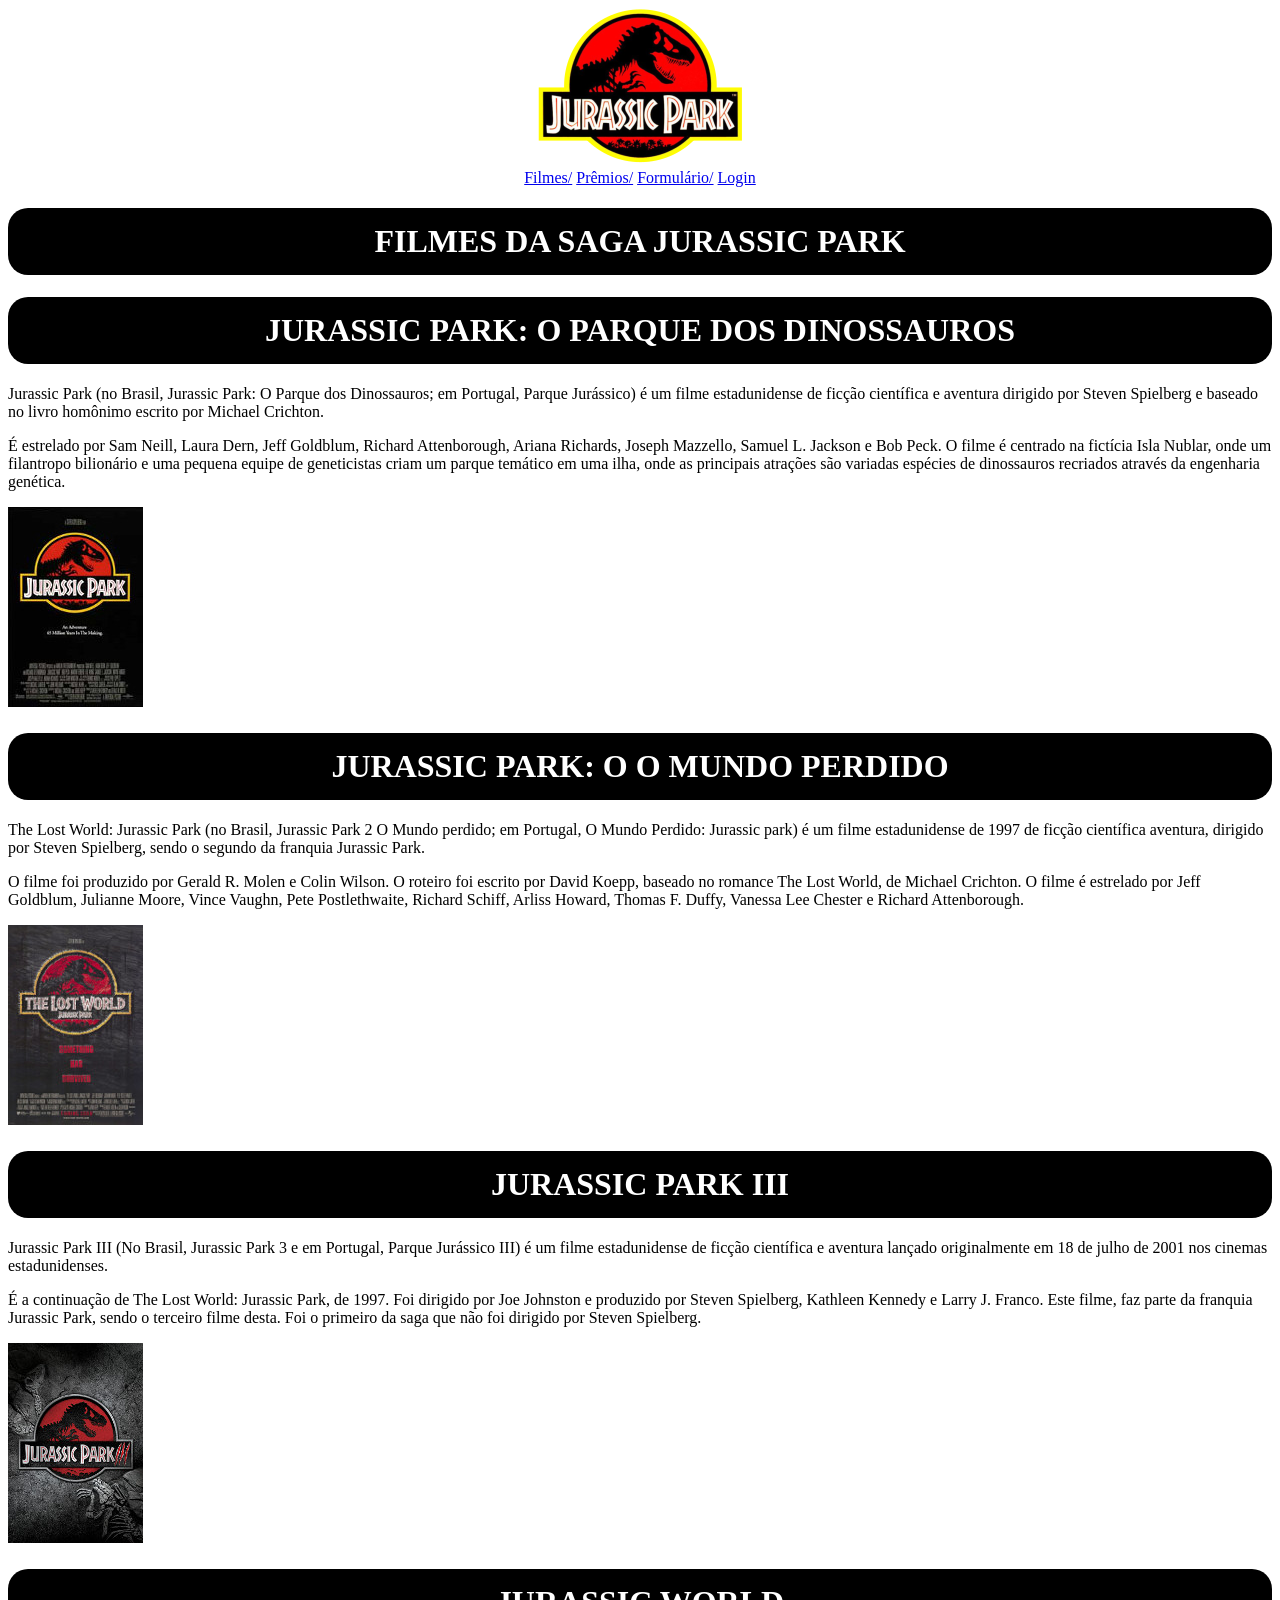
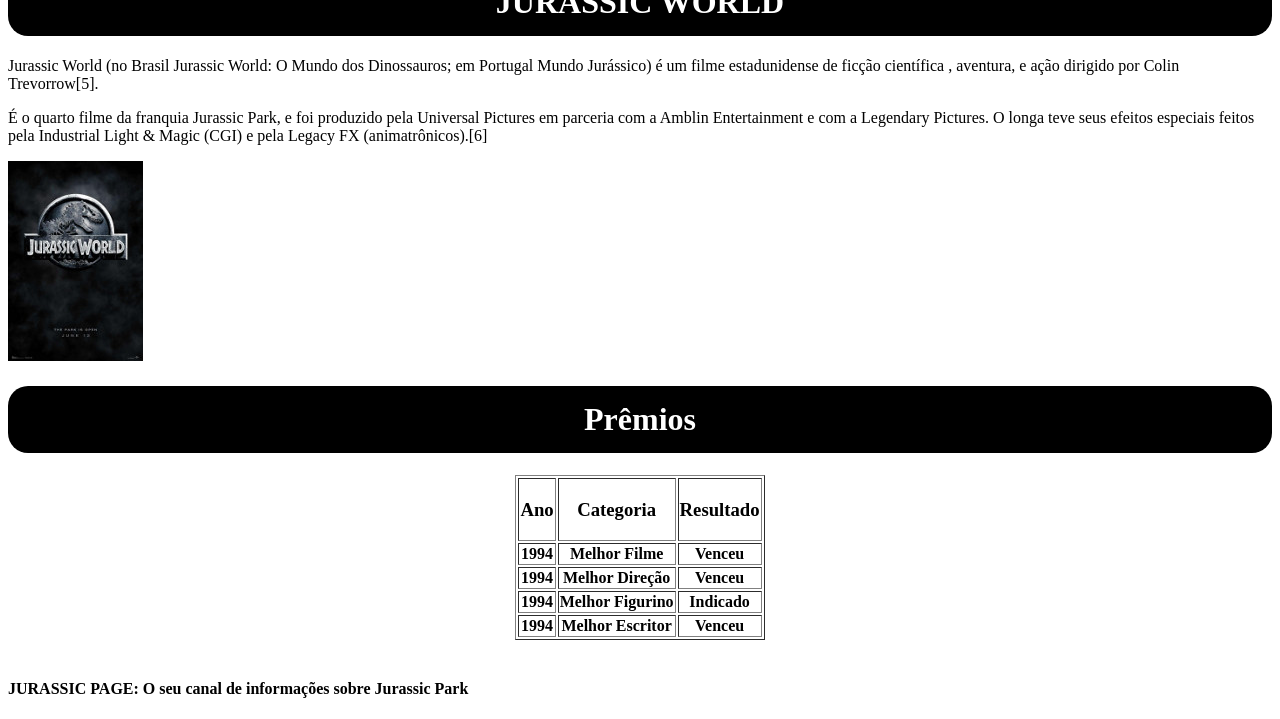
==== index.html @ efc28d9f "Update index.html" ====
<!doctype html> 
<html>
    <head>
        <title>
            Jurassic Park Saga
        </title>
    </head>
    <style>
        h1{
            background-color: black;
            color: white;
            padding: 15px;
            border-radius: 20px;
            text-align: center;
        }
    </style>
<body>
   <div style="text-align: center;">
    <img src="jlogo.png">
   </div>
   <div style="text-align: center">
   <a href="https://www.google.com/search?client=opera-gx&q=filme+de+jurassic+park&sourceid=opera&ie=UTF-8&oe=UTF-8"> Filmes/</a>
   <a href="https://www.google.com/search?q=premios+de+jurassic+park&client=opera-gx&hs=x34&sca_esv=cfc38f4587fd6d45&sca_upv=1&sxsrf=ADLYWIJe2-pPVFAlwGHvbEy3ksPBZTXFZg%3A1725655520363&ei=4GnbZsHfFf3T1sQPs_2hQA&ved=0ahUKEwjBz67il6-IAxX9qZUCHbN-CAgQ4dUDCA8&uact=5&oq=premios+de+jurassic+park&gs_lp=Egxnd3Mtd2l6LXNlcnAiGHByZW1pb3MgZGUganVyYXNzaWMgcGFyazIEEAAYHjIIEAAYgAQYogRI5QtQAFikCnAAeAGQAQCYAb8BoAH3CaoBAzAuN7gBA8gBAPgBAZgCBaACsgfCAgYQABgHGB7CAggQABgHGAgYHsICCBAAGAcYHhgPmAMAkgcDMC41oAejIg&sclient=gws-wiz-serp"> Prêmios/</a>
   <a href="Formulário Aula.html"> Formulário/</a>
   <a href="form.html">Login</a>
   </div>
<h1> FILMES DA SAGA JURASSIC PARK</h1>
<h1> JURASSIC PARK: O PARQUE DOS DINOSSAUROS</h1>
<p>
    Jurassic Park (no Brasil, Jurassic Park: O Parque dos Dinossauros; em Portugal, Parque Jurássico) é um
filme estadunidense de ficção científica e aventura dirigido por Steven Spielberg e baseado no livro
homônimo escrito por Michael Crichton.
</p>
<p>
É estrelado por Sam Neill, Laura Dern, Jeff Goldblum, Richard Attenborough, Ariana Richards, Joseph
Mazzello, Samuel L. Jackson e Bob Peck. O filme é centrado na fictícia Isla Nublar, onde um filantropo
bilionário e uma pequena equipe de geneticistas criam um parque temático em uma ilha, onde as principais
atrações são variadas espécies de dinossauros recriados através da engenharia genética.
</p>
<div>
    <img src="j1.jpg">
</div>
<h1>JURASSIC PARK: O O MUNDO PERDIDO</h1>
<p>
    The Lost World: Jurassic Park (no Brasil, Jurassic Park 2 O Mundo perdido; em Portugal, O Mundo
    Perdido: Jurassic park) é um filme estadunidense de 1997 de ficção científica aventura, dirigido por Steven
    Spielberg, sendo o segundo da franquia Jurassic Park.
</p>
<p>
    O filme foi produzido por Gerald R. Molen e Colin Wilson. O roteiro foi escrito por David Koepp, baseado
    no romance The Lost World, de Michael Crichton. O filme é estrelado por Jeff Goldblum, Julianne Moore,
    Vince Vaughn, Pete Postlethwaite, Richard Schiff, Arliss Howard, Thomas F. Duffy, Vanessa Lee Chester e
    Richard Attenborough.
</p>
<div>
    <img src="j2.jpg">
</div>
<h1> JURASSIC PARK III</h1>
<p>
    Jurassic Park III (No Brasil, Jurassic Park 3 e em Portugal, Parque Jurássico III) é um filme estadunidense de
ficção científica e aventura lançado originalmente em 18 de julho de 2001 nos cinemas estadunidenses.
</p>
<p>
É a continuação de The Lost World: Jurassic Park, de 1997. Foi dirigido por Joe Johnston e produzido por
Steven Spielberg, Kathleen Kennedy e Larry J. Franco. Este filme, faz parte da franquia Jurassic Park, sendo
o terceiro filme desta. Foi o primeiro da saga que não foi dirigido por Steven Spielberg.
</p>
<div>
    <img src="j3.jpg">
</div>
<h1> JURASSIC WORLD</h1>
<p>
    Jurassic World (no Brasil Jurassic World: O Mundo dos Dinossauros; em Portugal Mundo Jurássico) é um
filme estadunidense de ficção científica , aventura, e ação dirigido por Colin Trevorrow[5].
</p>
<p>
É o quarto filme da franquia Jurassic Park, e foi produzido pela Universal Pictures em parceria com a
Amblin Entertainment e com a Legendary Pictures. O longa teve seus efeitos especiais feitos pela Industrial
Light & Magic (CGI) e pela Legacy FX (animatrônicos).[6]
</p>
<div>
    <img src="j4.jpg">
</div>
<h1> Prêmios</h1>
<table border="1"; align="center">
    <tr>
        <th>
        <h3><b>Ano</b></h3>
        </th>
        <th>
            <h3><b>Categoria</b></h3>
        </th>
        <th>
            <h3><b>Resultado</b></h3>
        </th>
    </tr>
    <tr>
        <th>
           1994
        </th>
        <th>
            Melhor Filme
        </th>
        <th>
            Venceu
        </th>
    </tr>
    <tr>
        <th>
            1994
        </th>
        <th>
            Melhor Direção
        </th>
        <th>
            Venceu
        </th>
    </tr><tr>
        <th>
            1994
        </th>
        <th>
            Melhor Figurino
        </th>
        <th>
            Indicado
        </th>
    </tr><tr>
        <th>
            1994
        </th>
        <th>
            Melhor Escritor
        </th>
        <th>
            Venceu
        </th>
    </tr>
</table>
<br>
<h4>JURASSIC PAGE: O seu canal de informações sobre Jurassic Park</h4>
</body>    
</html>
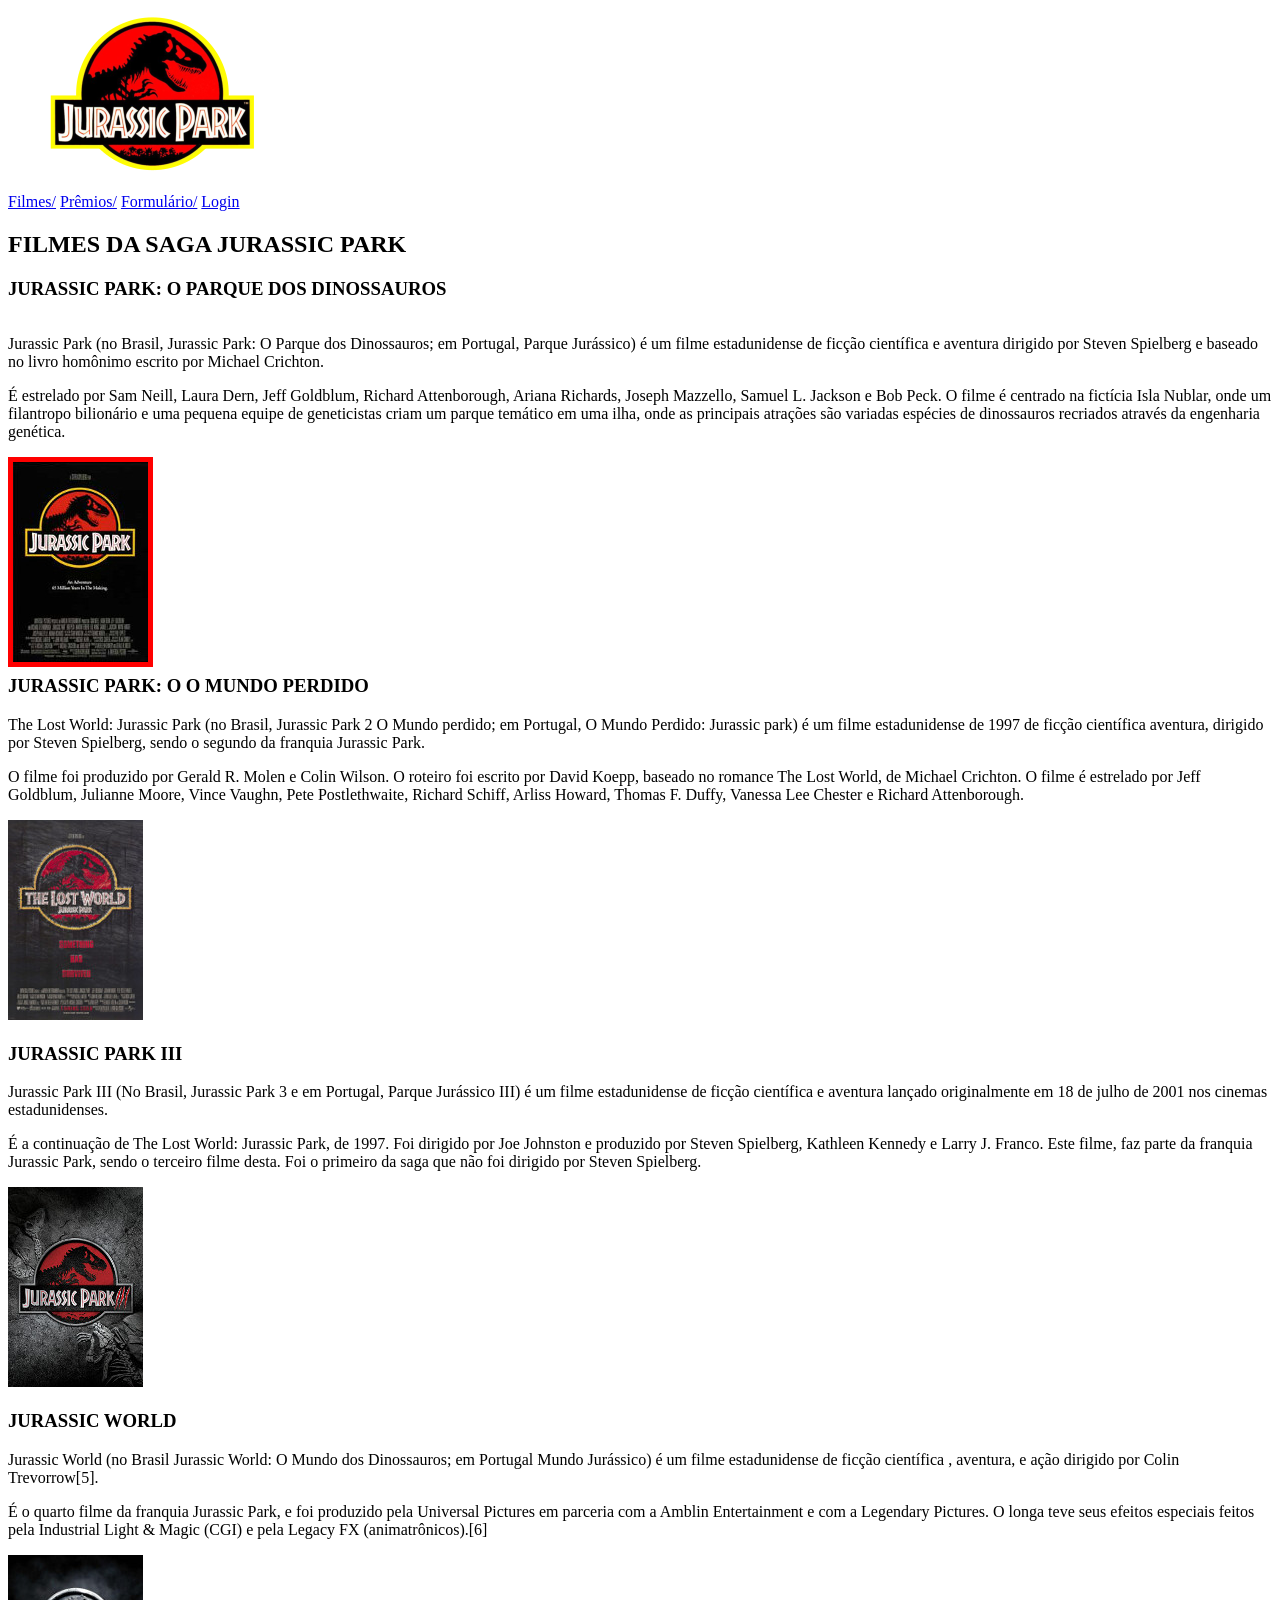
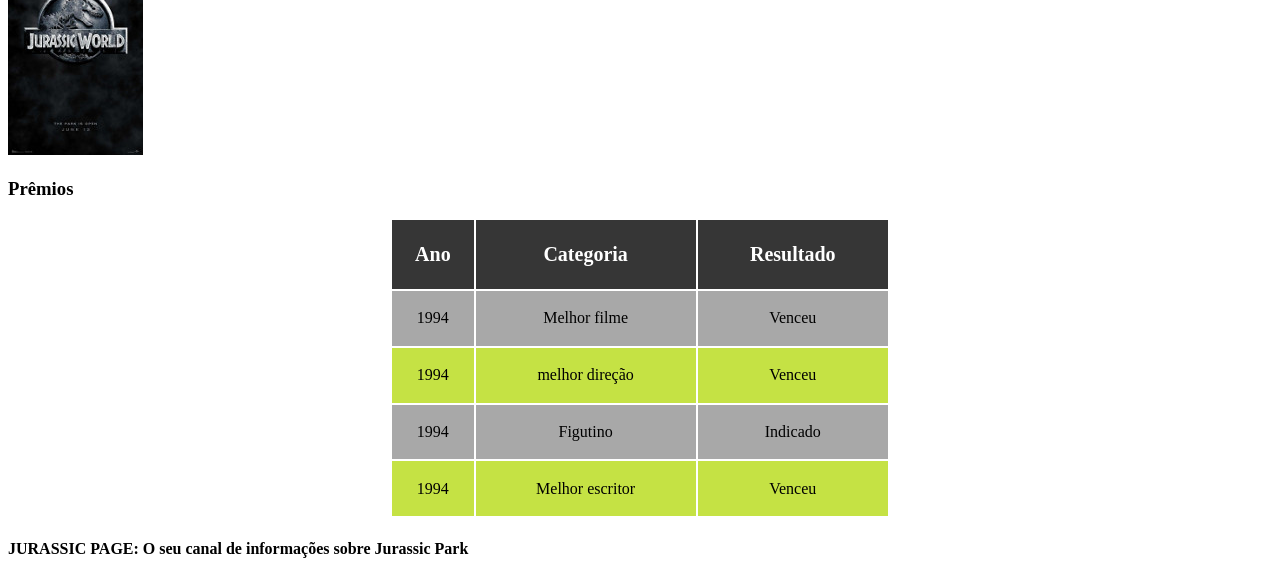
==== commit 64107e9e: "Update index.html" ====
--- a/index.html
+++ b/index.html
@@ -1,32 +1,64 @@
 <!doctype html> 
 <html>
+        <link rel="stylesheet" type="text/css" href="style.css">
+<!--topo da pagina-->
+<header>
     <head>
+        <style>
+        table{
+            width: 500px;
+            height: 300px;
+        }
+        th{
+            background-color: #363636;
+            color: #ffffff;
+            font-size: 20px;
+            font-weight: bold;
+        }
+        td{
+            text-align: center;
+        }
+        tr:nth-child(even){
+            background-color: #a8a8a8;
+        
+        }
+        tr:nth-child(odd){
+            background-color: #c5e244;
+        }
+
+        .background1{
+            
+        }
+        </style>
+
         <title>
             Jurassic Park Saga
         </title>
     </head>
-    <style>
-        h1{
-            background-color: black;
-            color: white;
-            padding: 15px;
-            border-radius: 20px;
-            text-align: center;
-        }
-    </style>
+</header>
+   <div>
+    <figure>
+    <img src="jlogo.png">
+    </figure>
+<!--menu-->
+<nav>
+     <a href="https://www.google.com/search?client=opera-gx&q=filme+de+jurassic+park&sourceid=opera&ie=UTF-8&oe=UTF-8"> Filmes/</a>
+     <a href="https://www.google.com/search?q=premios+de+jurassic+park&client=opera-gx&hs=x34&sca_esv=cfc38f4587fd6d45&sca_upv=1&sxsrf=ADLYWIJe2-pPVFAlwGHvbEy3ksPBZTXFZg%3A1725655520363&ei=4GnbZsHfFf3T1sQPs_2hQA&ved=0ahUKEwjBz67il6-IAxX9qZUCHbN-CAgQ4dUDCA8&uact=5&oq=premios+de+jurassic+park&gs_lp=Egxnd3Mtd2l6LXNlcnAiGHByZW1pb3MgZGUganVyYXNzaWMgcGFyazIEEAAYHjIIEAAYgAQYogRI5QtQAFikCnAAeAGQAQCYAb8BoAH3CaoBAzAuN7gBA8gBAPgBAZgCBaACsgfCAgYQABgHGB7CAggQABgHGAgYHsICCBAAGAcYHhgPmAMAkgcDMC41oAejIg&sclient=gws-wiz-serp"> Prêmios/</a>
+     <a href="Formulário Aula.html"> Formulário/</a>
+     <a href="form.html">Login</a>
+</nav>
+   </div>
 <body>
-   <div style="text-align: center;">
-    <img src="jlogo.png">
-   </div>
-   <div style="text-align: center">
-   <a href="https://www.google.com/search?client=opera-gx&q=filme+de+jurassic+park&sourceid=opera&ie=UTF-8&oe=UTF-8"> Filmes/</a>
-   <a href="https://www.google.com/search?q=premios+de+jurassic+park&client=opera-gx&hs=x34&sca_esv=cfc38f4587fd6d45&sca_upv=1&sxsrf=ADLYWIJe2-pPVFAlwGHvbEy3ksPBZTXFZg%3A1725655520363&ei=4GnbZsHfFf3T1sQPs_2hQA&ved=0ahUKEwjBz67il6-IAxX9qZUCHbN-CAgQ4dUDCA8&uact=5&oq=premios+de+jurassic+park&gs_lp=Egxnd3Mtd2l6LXNlcnAiGHByZW1pb3MgZGUganVyYXNzaWMgcGFyazIEEAAYHjIIEAAYgAQYogRI5QtQAFikCnAAeAGQAQCYAb8BoAH3CaoBAzAuN7gBA8gBAPgBAZgCBaACsgfCAgYQABgHGB7CAggQABgHGAgYHsICCBAAGAcYHhgPmAMAkgcDMC41oAejIg&sclient=gws-wiz-serp"> Prêmios/</a>
-   <a href="Formulário Aula.html"> Formulário/</a>
-   <a href="form.html">Login</a>
-   </div>
-<h1> FILMES DA SAGA JURASSIC PARK</h1>
+<!--conteudo-->
+<section>
+    <header>
+       <h1> FILMES DA SAGA JURASSIC PARK</h1>
+    </header>
+    <article>
+        <header>
 <h1> JURASSIC PARK: O PARQUE DOS DINOSSAUROS</h1>
-<p>
+        </header>
+<p style="float: left;">
     Jurassic Park (no Brasil, Jurassic Park: O Parque dos Dinossauros; em Portugal, Parque Jurássico) é um
 filme estadunidense de ficção científica e aventura dirigido por Steven Spielberg e baseado no livro
 homônimo escrito por Michael Crichton.
@@ -37,8 +69,8 @@
 bilionário e uma pequena equipe de geneticistas criam um parque temático em uma ilha, onde as principais
 atrações são variadas espécies de dinossauros recriados através da engenharia genética.
 </p>
-<div>
-    <img src="j1.jpg">
+<div style="width: 2000px; height: 200px; color: aqua;">
+    <img src="j1.jpg"; style="border-color: rgb(255, 0, 0); border-style: solid; border-width: 5px;">
 </div>
 <h1>JURASSIC PARK: O O MUNDO PERDIDO</h1>
 <p>
@@ -82,62 +114,38 @@
     <img src="j4.jpg">
 </div>
 <h1> Prêmios</h1>
-<table border="1"; align="center">
+<table align="center">
     <tr>
-        <th>
-        <h3><b>Ano</b></h3>
-        </th>
-        <th>
-            <h3><b>Categoria</b></h3>
-        </th>
-        <th>
-            <h3><b>Resultado</b></h3>
-        </th>
+        <th>Ano</th>
+        <th>Categoria</th>
+        <th>Resultado</th>
     </tr>
     <tr>
-        <th>
-           1994
-        </th>
-        <th>
-            Melhor Filme
-        </th>
-        <th>
-            Venceu
-        </th>
+        <td>1994</td>
+        <td>Melhor filme</td>
+        <td>Venceu</td>
     </tr>
     <tr>
-        <th>
-            1994
-        </th>
-        <th>
-            Melhor Direção
-        </th>
-        <th>
-            Venceu
-        </th>
-    </tr><tr>
-        <th>
-            1994
-        </th>
-        <th>
-            Melhor Figurino
-        </th>
-        <th>
-            Indicado
-        </th>
-    </tr><tr>
-        <th>
-            1994
-        </th>
-        <th>
-            Melhor Escritor
-        </th>
-        <th>
-            Venceu
-        </th>
+        <td>1994</td>
+        <td>melhor direção</td>
+        <td>Venceu</td>
     </tr>
-</table>
-<br>
+    <tr>
+        <td>1994</td>
+        <td>Figutino</td>
+        <td>Indicado</td>
+    </tr>
+    <tr>
+        <td>1994</td>
+        <td>Melhor escritor</td>
+        <td>Venceu</td>
+    </tr>
+</table>        
+</article>
+</section>
+</body>
+<!--rodape-->
+<footer>
 <h4>JURASSIC PAGE: O seu canal de informações sobre Jurassic Park</h4>
-</body>    
+ </footer>
 </html>
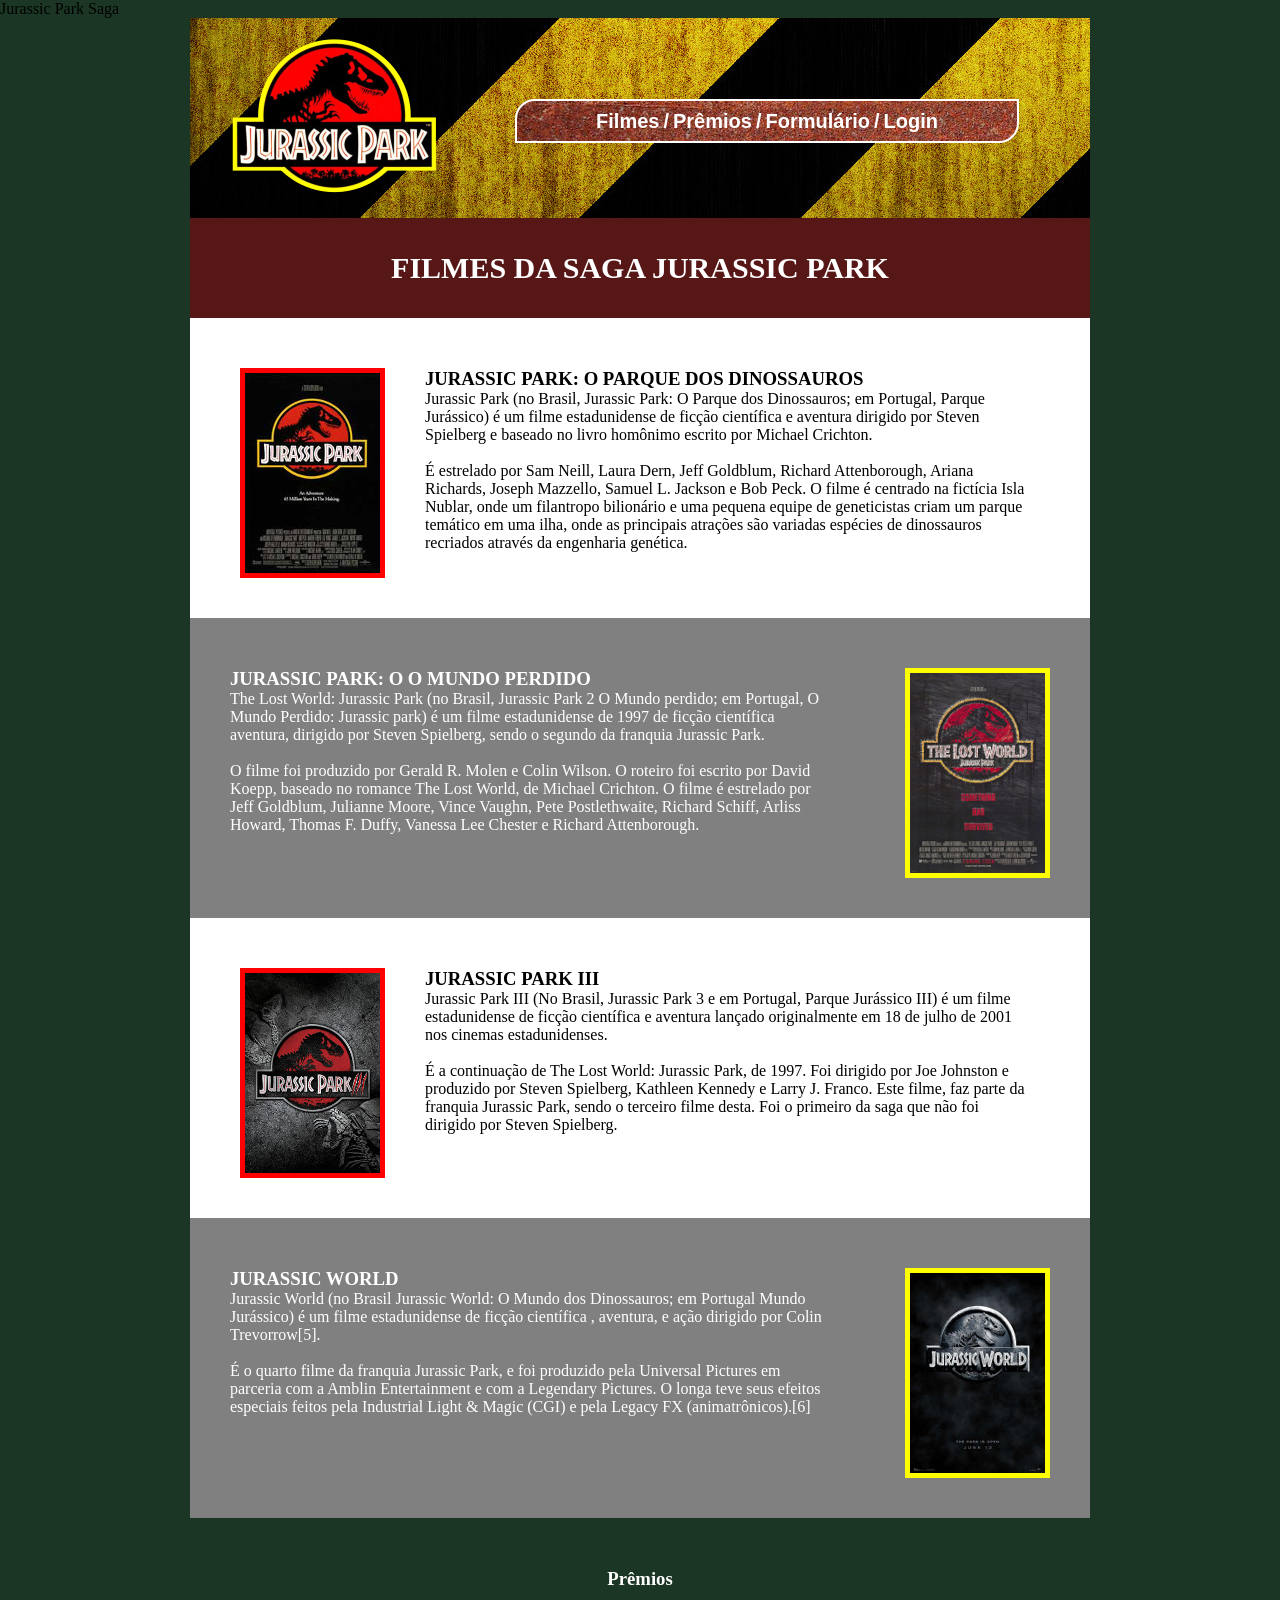
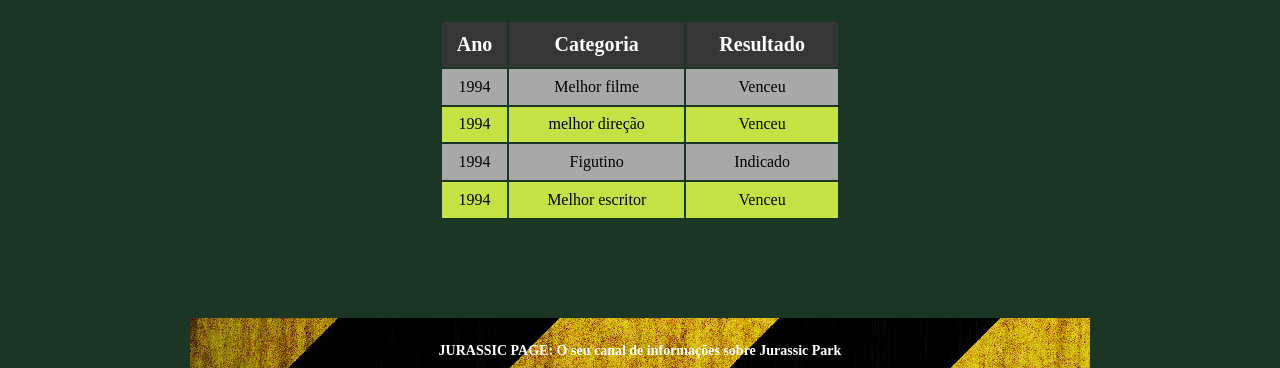
==== commit 96ecc380: "index.html" ====
--- a/index.html
+++ b/index.html
@@ -4,117 +4,118 @@
 <!--topo da pagina-->
 <header>
     <head>
-        <style>
-        table{
-            width: 500px;
-            height: 300px;
-        }
-        th{
-            background-color: #363636;
-            color: #ffffff;
-            font-size: 20px;
-            font-weight: bold;
-        }
-        td{
-            text-align: center;
-        }
-        tr:nth-child(even){
-            background-color: #a8a8a8;
-        
-        }
-        tr:nth-child(odd){
-            background-color: #c5e244;
-        }
-
-        .background1{
-            
-        }
-        </style>
-
+<link rel="stylesheet" type="text/css" href="style.css"
         <title>
             Jurassic Park Saga
         </title>
     </head>
 </header>
-   <div>
-    <figure>
-    <img src="jlogo.png">
-    </figure>
+   <div class="divl">
+        <figure>
+            <img src="jlogo.png"; class="logoimg">
+        </figure>
 <!--menu-->
-<nav>
-     <a href="https://www.google.com/search?client=opera-gx&q=filme+de+jurassic+park&sourceid=opera&ie=UTF-8&oe=UTF-8"> Filmes/</a>
-     <a href="https://www.google.com/search?q=premios+de+jurassic+park&client=opera-gx&hs=x34&sca_esv=cfc38f4587fd6d45&sca_upv=1&sxsrf=ADLYWIJe2-pPVFAlwGHvbEy3ksPBZTXFZg%3A1725655520363&ei=4GnbZsHfFf3T1sQPs_2hQA&ved=0ahUKEwjBz67il6-IAxX9qZUCHbN-CAgQ4dUDCA8&uact=5&oq=premios+de+jurassic+park&gs_lp=Egxnd3Mtd2l6LXNlcnAiGHByZW1pb3MgZGUganVyYXNzaWMgcGFyazIEEAAYHjIIEAAYgAQYogRI5QtQAFikCnAAeAGQAQCYAb8BoAH3CaoBAzAuN7gBA8gBAPgBAZgCBaACsgfCAgYQABgHGB7CAggQABgHGAgYHsICCBAAGAcYHhgPmAMAkgcDMC41oAejIg&sclient=gws-wiz-serp"> Prêmios/</a>
-     <a href="Formulário Aula.html"> Formulário/</a>
-     <a href="form.html">Login</a>
-</nav>
+    <nav class="menu">
+        <a href="https://www.google.com/search?client=opera-gx&q=filme+de+jurassic+park&sourceid=opera&ie=UTF-8&oe=UTF-8" class="menulink"> Filmes</a>
+            <span class="separadorlink">/</span>
+        <a href="https://www.google.com/search?q=premios+de+jurassic+park&client=opera-gx&hs=x34&sca_esv=cfc38f4587fd6d45&sca_upv=1&sxsrf=ADLYWIJe2-pPVFAlwGHvbEy3ksPBZTXFZg%3A1725655520363&ei=4GnbZsHfFf3T1sQPs_2hQA&ved=0ahUKEwjBz67il6-IAxX9qZUCHbN-CAgQ4dUDCA8&uact=5&oq=premios+de+jurassic+park&gs_lp=Egxnd3Mtd2l6LXNlcnAiGHByZW1pb3MgZGUganVyYXNzaWMgcGFyazIEEAAYHjIIEAAYgAQYogRI5QtQAFikCnAAeAGQAQCYAb8BoAH3CaoBAzAuN7gBA8gBAPgBAZgCBaACsgfCAgYQABgHGB7CAggQABgHGAgYHsICCBAAGAcYHhgPmAMAkgcDMC41oAejIg&sclient=gws-wiz-serp" class="menulink"> Prêmios</a>
+            <span class="separadorlink">/</span>
+         <a href="Formulário Aula.html" class="menulink"> Formulário</a>
+            <span class="separadorlink">/</span>
+        <a href="form.html" class="menulink">Login</a>
+    </nav>
    </div>
-<body>
+<body class="background1">
 <!--conteudo-->
-<section>
-    <header>
-       <h1> FILMES DA SAGA JURASSIC PARK</h1>
-    </header>
+    <section>
+        <header>
+            <div class="titulo">
+            <h1 class="titulo2"> FILMES DA SAGA JURASSIC PARK</h1>
+            </div>
+        </header>
     <article>
-        <header>
-<h1> JURASSIC PARK: O PARQUE DOS DINOSSAUROS</h1>
-        </header>
-<p style="float: left;">
+        <div class="filme1">
+         <img src="j1.jpg" class="filmeimg1">
+         <header>
+            <h1 class="filmetitulo1"> JURASSIC PARK: O PARQUE DOS DINOSSAUROS</h1>
+         </header>
+        <div class="conteudofilme1">
+<p>
     Jurassic Park (no Brasil, Jurassic Park: O Parque dos Dinossauros; em Portugal, Parque Jurássico) é um
 filme estadunidense de ficção científica e aventura dirigido por Steven Spielberg e baseado no livro
 homônimo escrito por Michael Crichton.
 </p>
+<br>
 <p>
 É estrelado por Sam Neill, Laura Dern, Jeff Goldblum, Richard Attenborough, Ariana Richards, Joseph
 Mazzello, Samuel L. Jackson e Bob Peck. O filme é centrado na fictícia Isla Nublar, onde um filantropo
 bilionário e uma pequena equipe de geneticistas criam um parque temático em uma ilha, onde as principais
 atrações são variadas espécies de dinossauros recriados através da engenharia genética.
 </p>
-<div style="width: 2000px; height: 200px; color: aqua;">
-    <img src="j1.jpg"; style="border-color: rgb(255, 0, 0); border-style: solid; border-width: 5px;">
 </div>
-<h1>JURASSIC PARK: O O MUNDO PERDIDO</h1>
+</div>
+
+<div class="filme2">
+    <div>
+        <img src="j2.jpg" class="filmeimg2">
+    </div>
+    <h1 class="filmetitulo2">JURASSIC PARK: O O MUNDO PERDIDO</h1>
+<div class="conteudofilme2">
 <p>
     The Lost World: Jurassic Park (no Brasil, Jurassic Park 2 O Mundo perdido; em Portugal, O Mundo
     Perdido: Jurassic park) é um filme estadunidense de 1997 de ficção científica aventura, dirigido por Steven
     Spielberg, sendo o segundo da franquia Jurassic Park.
 </p>
+<br>
 <p>
     O filme foi produzido por Gerald R. Molen e Colin Wilson. O roteiro foi escrito por David Koepp, baseado
     no romance The Lost World, de Michael Crichton. O filme é estrelado por Jeff Goldblum, Julianne Moore,
     Vince Vaughn, Pete Postlethwaite, Richard Schiff, Arliss Howard, Thomas F. Duffy, Vanessa Lee Chester e
     Richard Attenborough.
 </p>
-<div>
-    <img src="j2.jpg">
+    </div>
 </div>
-<h1> JURASSIC PARK III</h1>
+<div class="filme1">
+    <div>
+        <img src="j3.jpg" class="filmeimg1">
+    </div>
+    <h1 class="filmetitulo1"> JURASSIC PARK III</h1>
+    <div class="conteudofilme1">
 <p>
     Jurassic Park III (No Brasil, Jurassic Park 3 e em Portugal, Parque Jurássico III) é um filme estadunidense de
 ficção científica e aventura lançado originalmente em 18 de julho de 2001 nos cinemas estadunidenses.
 </p>
+<br>
 <p>
 É a continuação de The Lost World: Jurassic Park, de 1997. Foi dirigido por Joe Johnston e produzido por
 Steven Spielberg, Kathleen Kennedy e Larry J. Franco. Este filme, faz parte da franquia Jurassic Park, sendo
 o terceiro filme desta. Foi o primeiro da saga que não foi dirigido por Steven Spielberg.
 </p>
-<div>
-    <img src="j3.jpg">
+    </div>
 </div>
-<h1> JURASSIC WORLD</h1>
+
+<div class="filme2">
+    <div>
+        <img src="j4.jpg" class="filmeimg2">
+    </div>
+    <h1 class="filmetitulo2"> JURASSIC WORLD</h1>
+<div class="conteudofilme2">
 <p>
     Jurassic World (no Brasil Jurassic World: O Mundo dos Dinossauros; em Portugal Mundo Jurássico) é um
 filme estadunidense de ficção científica , aventura, e ação dirigido por Colin Trevorrow[5].
 </p>
+<br>
 <p>
 É o quarto filme da franquia Jurassic Park, e foi produzido pela Universal Pictures em parceria com a
 Amblin Entertainment e com a Legendary Pictures. O longa teve seus efeitos especiais feitos pela Industrial
 Light & Magic (CGI) e pela Legacy FX (animatrônicos).[6]
 </p>
-<div>
-    <img src="j4.jpg">
+    </div>
 </div>
-<h1> Prêmios</h1>
-<table align="center">
+<!-- tabela-->
+<div class="premiosc">
+    <h1 class="premiostitulo"> Prêmios</h1>
+    <table class="tabelap">
     <tr>
         <th>Ano</th>
         <th>Categoria</th>
@@ -140,12 +141,14 @@
         <td>Melhor escritor</td>
         <td>Venceu</td>
     </tr>
-</table>        
+    </table>   
+</div>     
 </article>
 </section>
 </body>
 <!--rodape-->
-<footer>
-<h4>JURASSIC PAGE: O seu canal de informações sobre Jurassic Park</h4>
+
+<footer class="rodape">
+    <h4 class="rodapetexto">JURASSIC PAGE: O seu canal de informações sobre Jurassic Park</h4>
  </footer>
 </html>
--- a/style.css
+++ b/style.css
@@ -0,0 +1,163 @@
+*{
+    margin: 0;
+}
+table{
+    width: 500px;
+    height: 300px;
+}
+th{
+    background-color: #363636;
+    color: #ffffff;
+    font-size: 20px;
+    font-weight: bold;
+}
+td{
+    text-align: center;
+}
+tr:nth-child(even){
+    background-color: #a8a8a8;
+
+}
+tr:nth-child(odd){
+    background-color: #c5e244;
+}
+
+.background1{
+    background-color: rgb(27, 54, 36);
+}
+
+.divl{
+    width: 900px;
+    height: 200px;
+    background-image: url(jp_topoFundo.jpg);
+    margin: 0 auto ;
+    
+}
+.logoimg{
+    position: relative;
+    top: 20px;
+    left: 40px;
+}
+.menu{
+    width: 500px;
+    height: 40px;
+    background-image: url(jp_menuFundo.jpg);
+    position: relative;
+    top: -80px;
+    left: 325px;
+    border: 2px solid white;
+    border-radius: 20px 0px 20px 0px;
+    text-align: center;
+    line-height: 40px;
+}
+.menulink,
+.separadorlink{
+    font-family: Arial;
+    color: white;
+    font-weight: bold;
+    font-size: 20px;
+    text-decoration: none;
+}
+.menulink:hover{
+    text-decoration: underline;
+}
+.titulo{
+    width: 900px;
+    height: 100px;
+    background-color: rgb(88, 23, 23);
+    text-align: center;
+    line-height: 100px;
+    margin: 0 auto;
+}
+.titulo2{
+    font-size: 30px;
+    color: white;
+}
+.filme1{
+    width: 900px;
+    height: 300px;
+    background-color: white;
+    margin: 0 auto;
+}
+.filmeimg1{
+    border: 5px solid red;
+    float: left;
+    position: relative;
+    top: 50px;
+    left: 50px;
+}
+.filmetitulo1{
+    position: relative;
+    top: 50px;
+    left: 90px;
+    margin: 0;
+}
+.conteudofilme1{
+    width: 750px;
+    position: relative;
+    top: 50px;
+    left: 90px;
+}
+.filme2{
+    width: 900px;
+    height: 300px;
+    background-color: gray;
+    margin: 0 auto;
+}
+.filmeimg2{
+    border: 5px solid yellow;
+    float: right;
+    position: relative;
+    top: 50px;
+    right: 40px;
+}
+.filmetitulo2{
+    position: relative;
+    color: white;
+    top: 50px;
+    left: 40px;
+    margin: 0;
+}
+.conteudofilme2{
+    width: 600px;
+    color: white;
+    position: relative;
+    top: 50px;
+    left: 40px;
+}
+.premiosc{
+    width: 900px;
+    height: 400px;
+    background-image: url(jp_fundoSelva.jpg);
+    margin: 0 auto;
+    text-align: center;
+    background-attachment: fixed;
+
+}
+.premiostitulo{
+    position: relative;
+    top: 50px;
+    margin: 0 auto;
+    color: white;
+}
+.tabelap{
+    position: relative;
+    top: 80px;
+    width: 400px;
+    height: 200px;
+    margin: 0 auto;
+}
+.rodape{
+    width: 900px;
+    height: 50px;
+    background-image: url(jp_topoFundo.jpg);
+    text-align: center;
+    margin: 0 auto;
+    font-weight: bold;
+}
+.rodapetexto{
+    color: white;
+    font-size: 14px;
+    position: relative;
+    top: 25px;
+}
--- a/style.css
+++ b/style.css
@@ -0,0 +1,163 @@
+*{
+    margin: 0;
+}
+table{
+    width: 500px;
+    height: 300px;
+}
+th{
+    background-color: #363636;
+    color: #ffffff;
+    font-size: 20px;
+    font-weight: bold;
+}
+td{
+    text-align: center;
+}
+tr:nth-child(even){
+    background-color: #a8a8a8;
+
+}
+tr:nth-child(odd){
+    background-color: #c5e244;
+}
+
+.background1{
+    background-color: rgb(27, 54, 36);
+}
+
+.divl{
+    width: 900px;
+    height: 200px;
+    background-image: url(jp_topoFundo.jpg);
+    margin: 0 auto ;
+    
+}
+.logoimg{
+    position: relative;
+    top: 20px;
+    left: 40px;
+}
+.menu{
+    width: 500px;
+    height: 40px;
+    background-image: url(jp_menuFundo.jpg);
+    position: relative;
+    top: -80px;
+    left: 325px;
+    border: 2px solid white;
+    border-radius: 20px 0px 20px 0px;
+    text-align: center;
+    line-height: 40px;
+}
+.menulink,
+.separadorlink{
+    font-family: Arial;
+    color: white;
+    font-weight: bold;
+    font-size: 20px;
+    text-decoration: none;
+}
+.menulink:hover{
+    text-decoration: underline;
+}
+.titulo{
+    width: 900px;
+    height: 100px;
+    background-color: rgb(88, 23, 23);
+    text-align: center;
+    line-height: 100px;
+    margin: 0 auto;
+}
+.titulo2{
+    font-size: 30px;
+    color: white;
+}
+.filme1{
+    width: 900px;
+    height: 300px;
+    background-color: white;
+    margin: 0 auto;
+}
+.filmeimg1{
+    border: 5px solid red;
+    float: left;
+    position: relative;
+    top: 50px;
+    left: 50px;
+}
+.filmetitulo1{
+    position: relative;
+    top: 50px;
+    left: 90px;
+    margin: 0;
+}
+.conteudofilme1{
+    width: 750px;
+    position: relative;
+    top: 50px;
+    left: 90px;
+}
+.filme2{
+    width: 900px;
+    height: 300px;
+    background-color: gray;
+    margin: 0 auto;
+}
+.filmeimg2{
+    border: 5px solid yellow;
+    float: right;
+    position: relative;
+    top: 50px;
+    right: 40px;
+}
+.filmetitulo2{
+    position: relative;
+    color: white;
+    top: 50px;
+    left: 40px;
+    margin: 0;
+}
+.conteudofilme2{
+    width: 600px;
+    color: white;
+    position: relative;
+    top: 50px;
+    left: 40px;
+}
+.premiosc{
+    width: 900px;
+    height: 400px;
+    background-image: url(jp_fundoSelva.jpg);
+    margin: 0 auto;
+    text-align: center;
+    background-attachment: fixed;
+
+}
+.premiostitulo{
+    position: relative;
+    top: 50px;
+    margin: 0 auto;
+    color: white;
+}
+.tabelap{
+    position: relative;
+    top: 80px;
+    width: 400px;
+    height: 200px;
+    margin: 0 auto;
+}
+.rodape{
+    width: 900px;
+    height: 50px;
+    background-image: url(jp_topoFundo.jpg);
+    text-align: center;
+    margin: 0 auto;
+    font-weight: bold;
+}
+.rodapetexto{
+    color: white;
+    font-size: 14px;
+    position: relative;
+    top: 25px;
+}
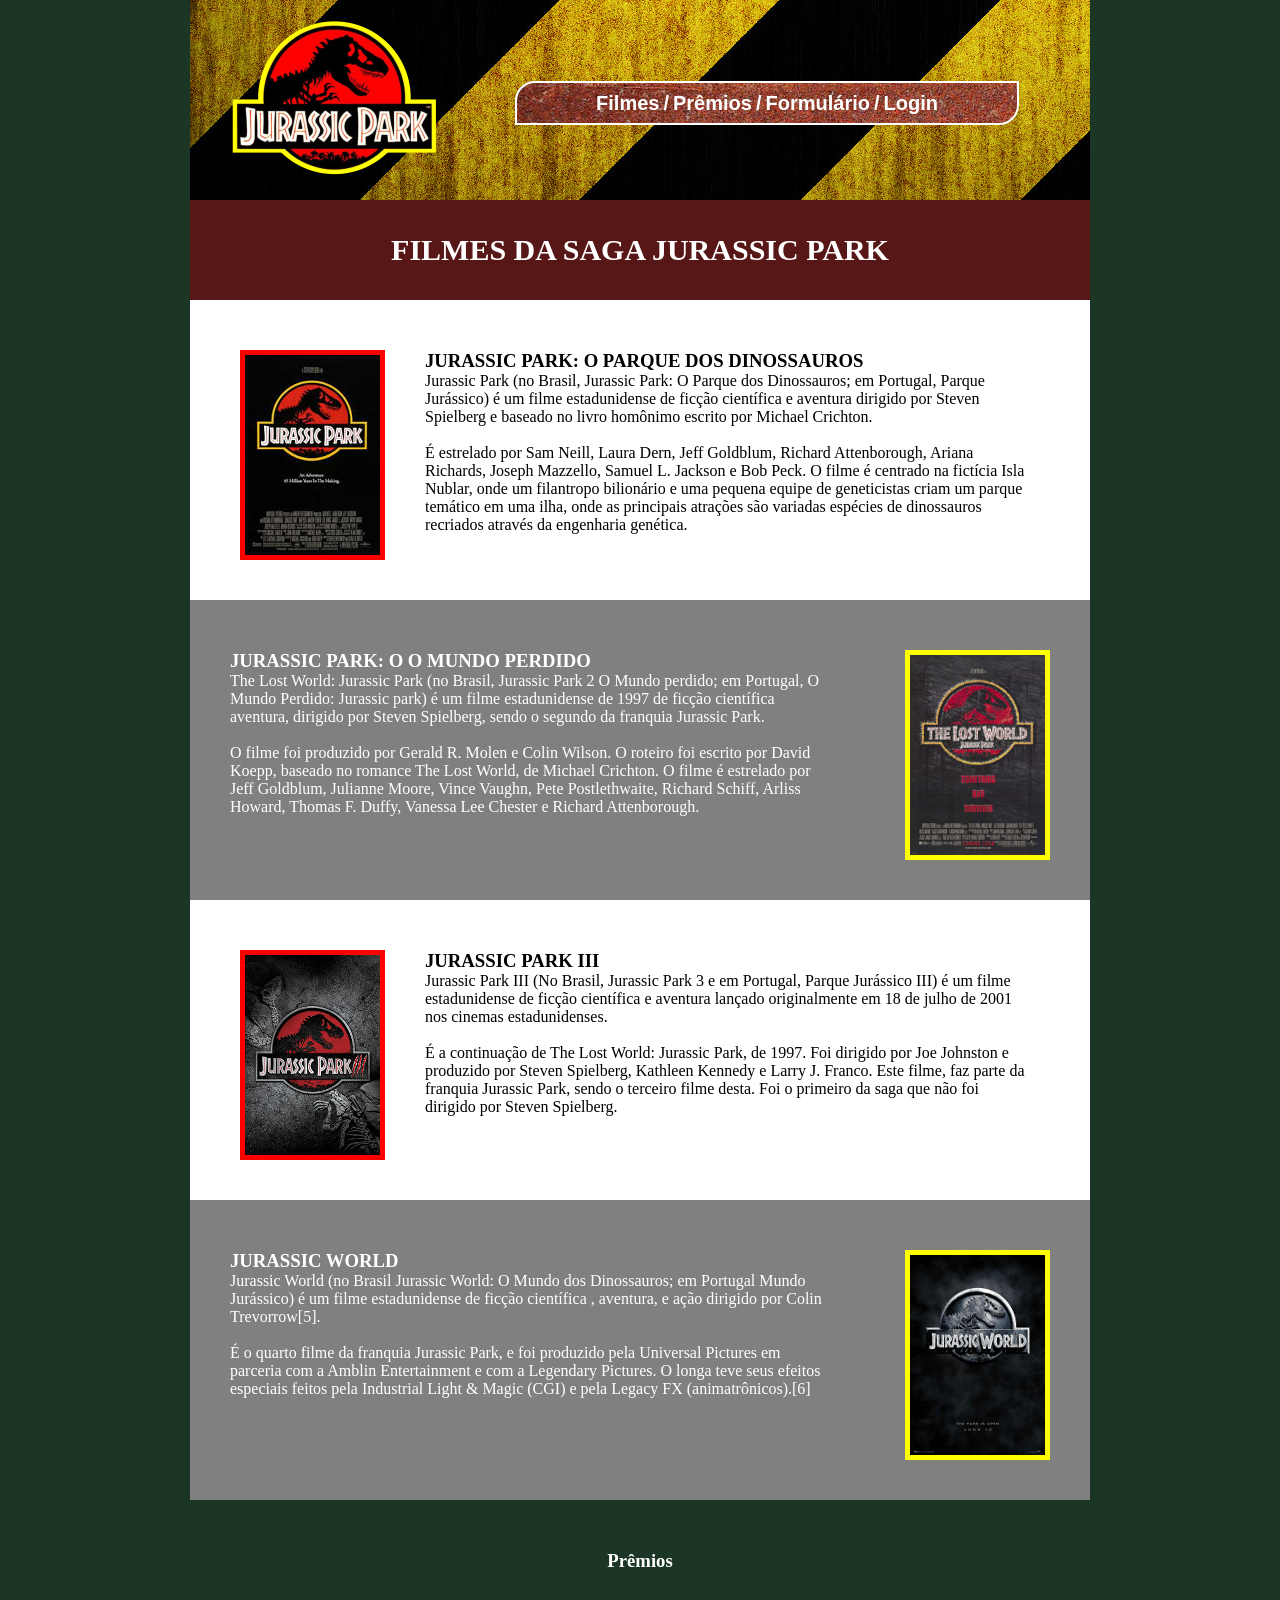
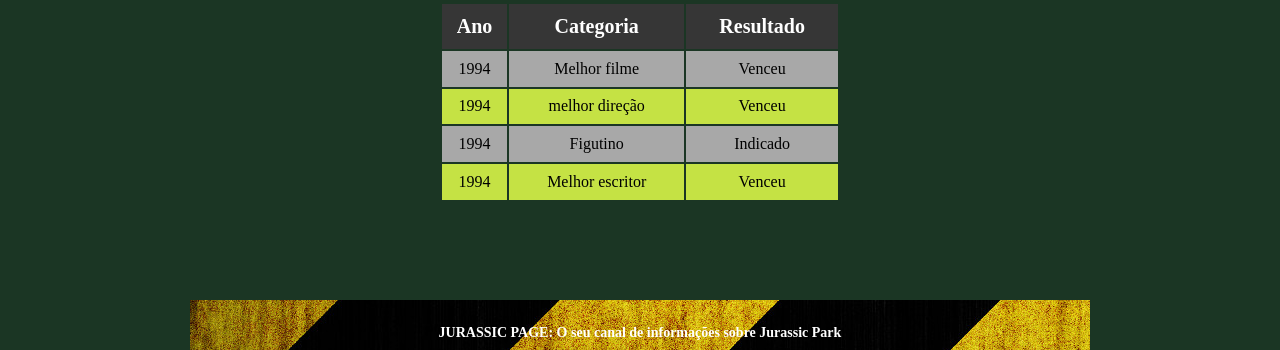
==== commit 8d8ceaf3: "Update index.html" ====
--- a/index.html
+++ b/index.html
@@ -4,7 +4,6 @@
 <!--topo da pagina-->
 <header>
     <head>
-<link rel="stylesheet" type="text/css" href="style.css"
         <title>
             Jurassic Park Saga
         </title>
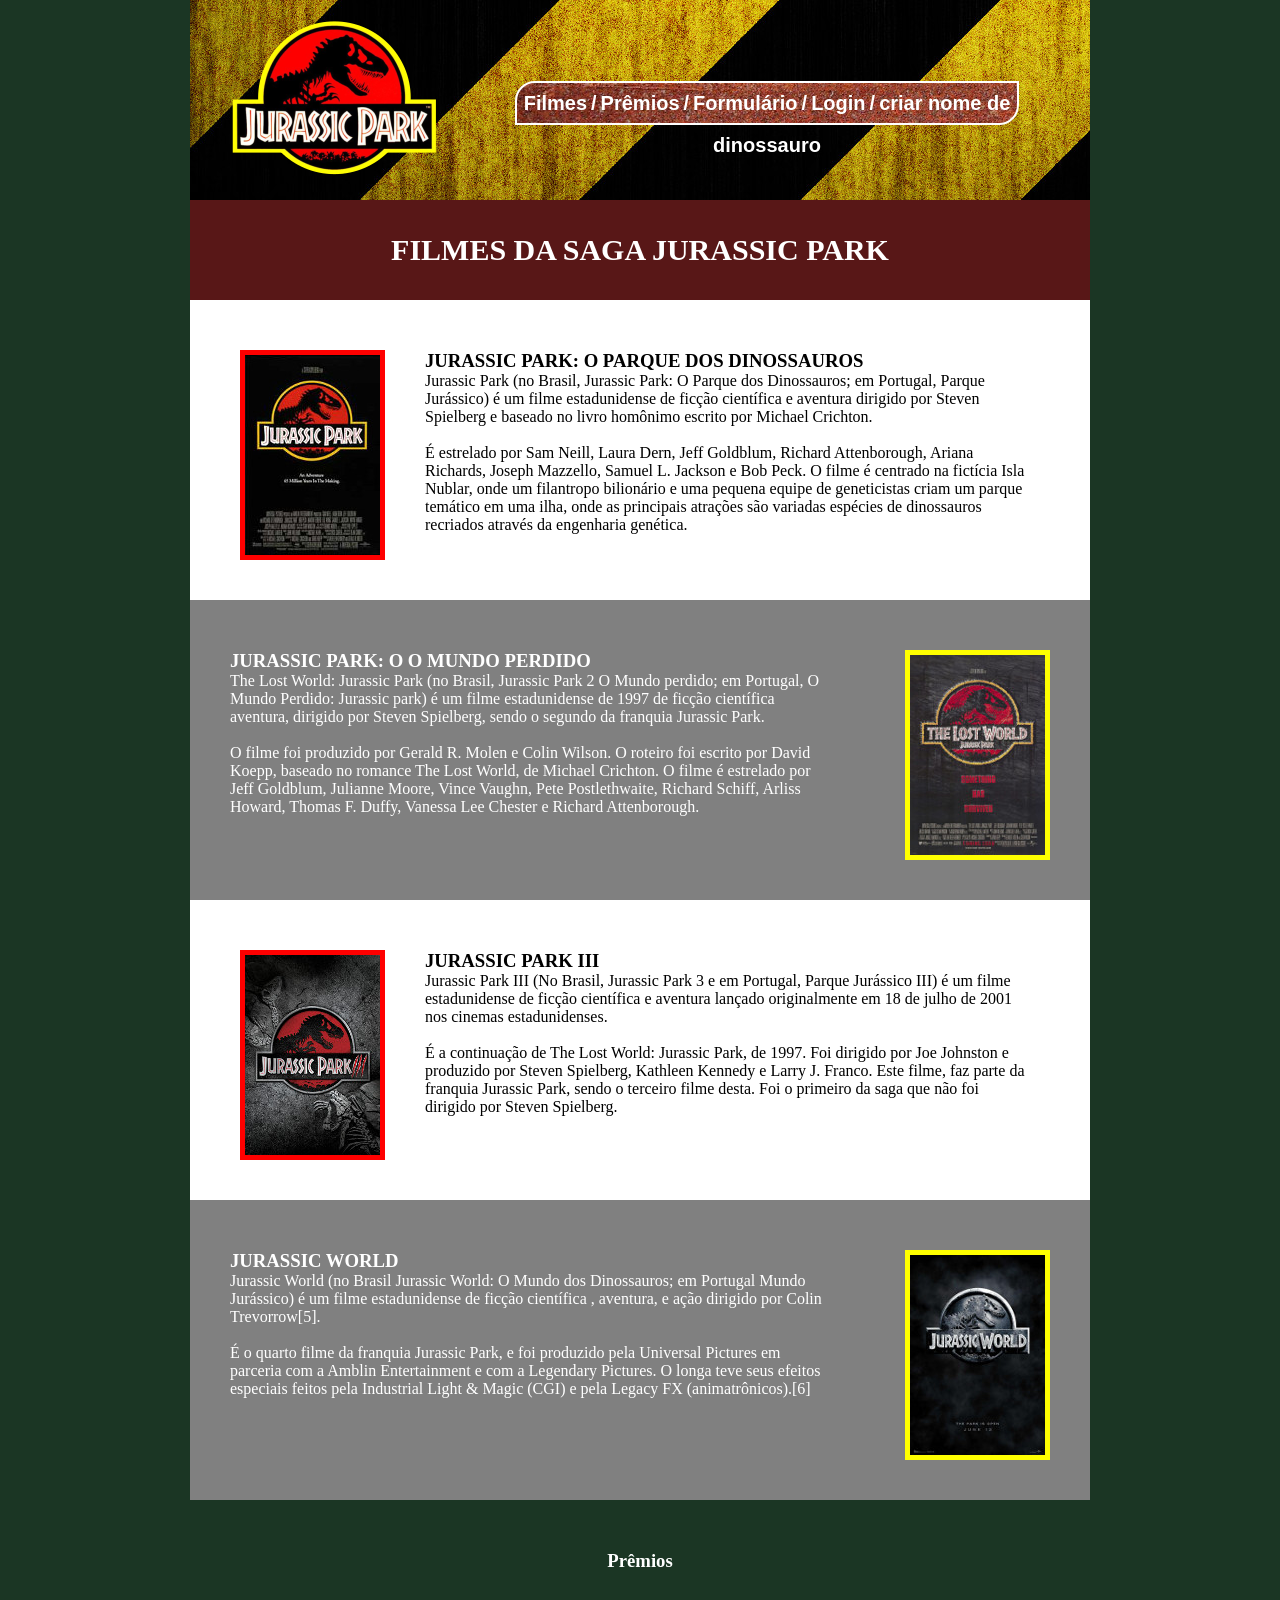
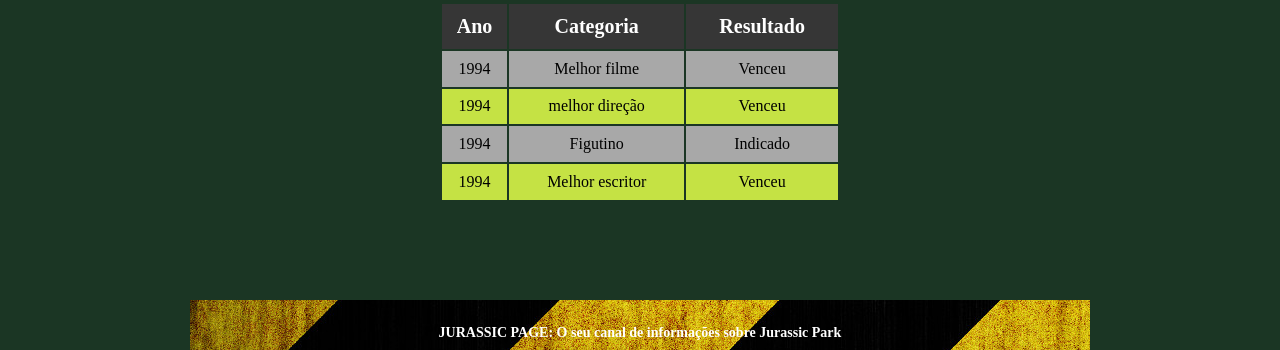
==== commit 4252867f: "Update index.html" ====
--- a/index.html
+++ b/index.html
@@ -22,6 +22,8 @@
          <a href="Formulário Aula.html" class="menulink"> Formulário</a>
             <span class="separadorlink">/</span>
         <a href="form.html" class="menulink">Login</a>
+            <span class="separadorlink">/</span>
+        <a href="form.html" class="menulink">criar nome de dinossauro</a>
     </nav>
    </div>
 <body class="background1">
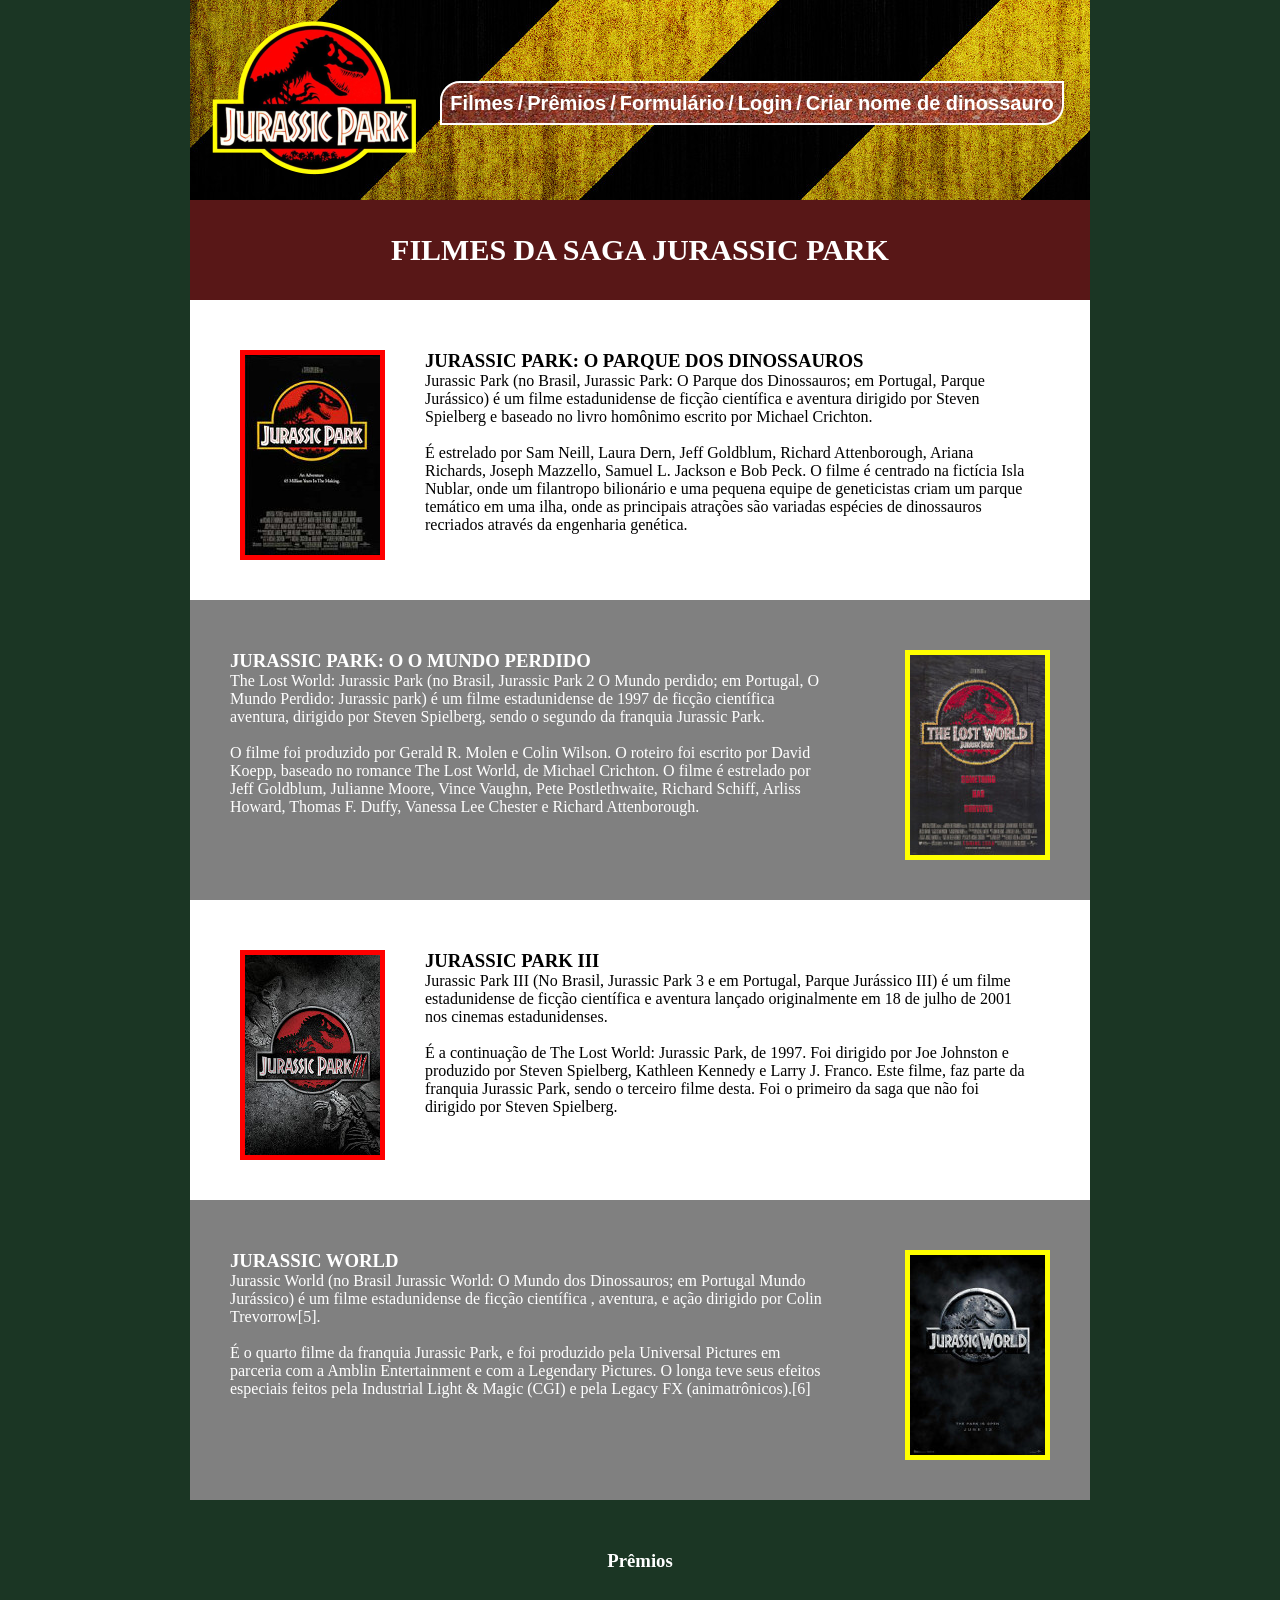
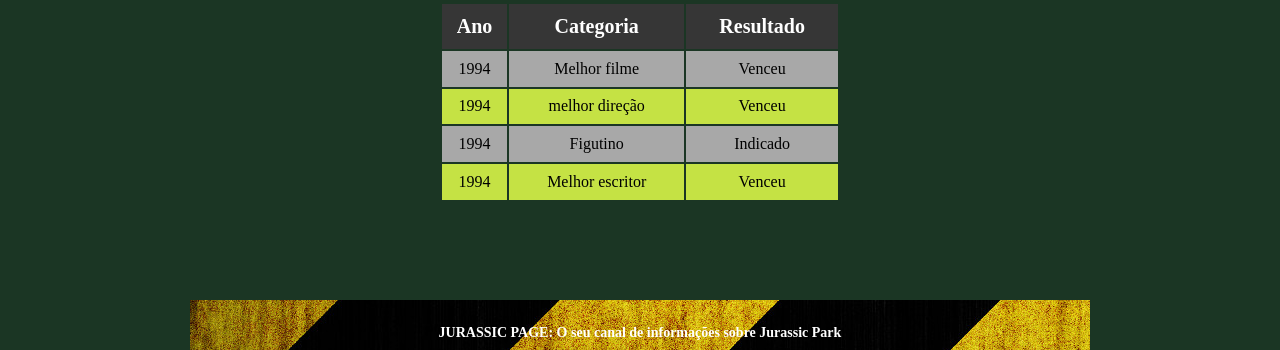
==== commit 17d92f9e: "Update index.html" ====
--- a/index.html
+++ b/index.html
@@ -23,7 +23,7 @@
             <span class="separadorlink">/</span>
         <a href="form.html" class="menulink">Login</a>
             <span class="separadorlink">/</span>
-        <a href="form.html" class="menulink">criar nome de dinossauro</a>
+        <a href="nomedino.html" class="menulink">Criar nome de dinossauro</a>
     </nav>
    </div>
 <body class="background1">
--- a/style.css
+++ b/style.css
@@ -36,15 +36,15 @@
 .logoimg{
     position: relative;
     top: 20px;
-    left: 40px;
+    left: 20px;
 }
 .menu{
-    width: 500px;
+    width: 620px;
     height: 40px;
     background-image: url(jp_menuFundo.jpg);
     position: relative;
     top: -80px;
-    left: 325px;
+    left: 250px;
     border: 2px solid white;
     border-radius: 20px 0px 20px 0px;
     text-align: center;
@@ -160,4 +160,4 @@
     font-size: 14px;
     position: relative;
     top: 25px;
-}+}
